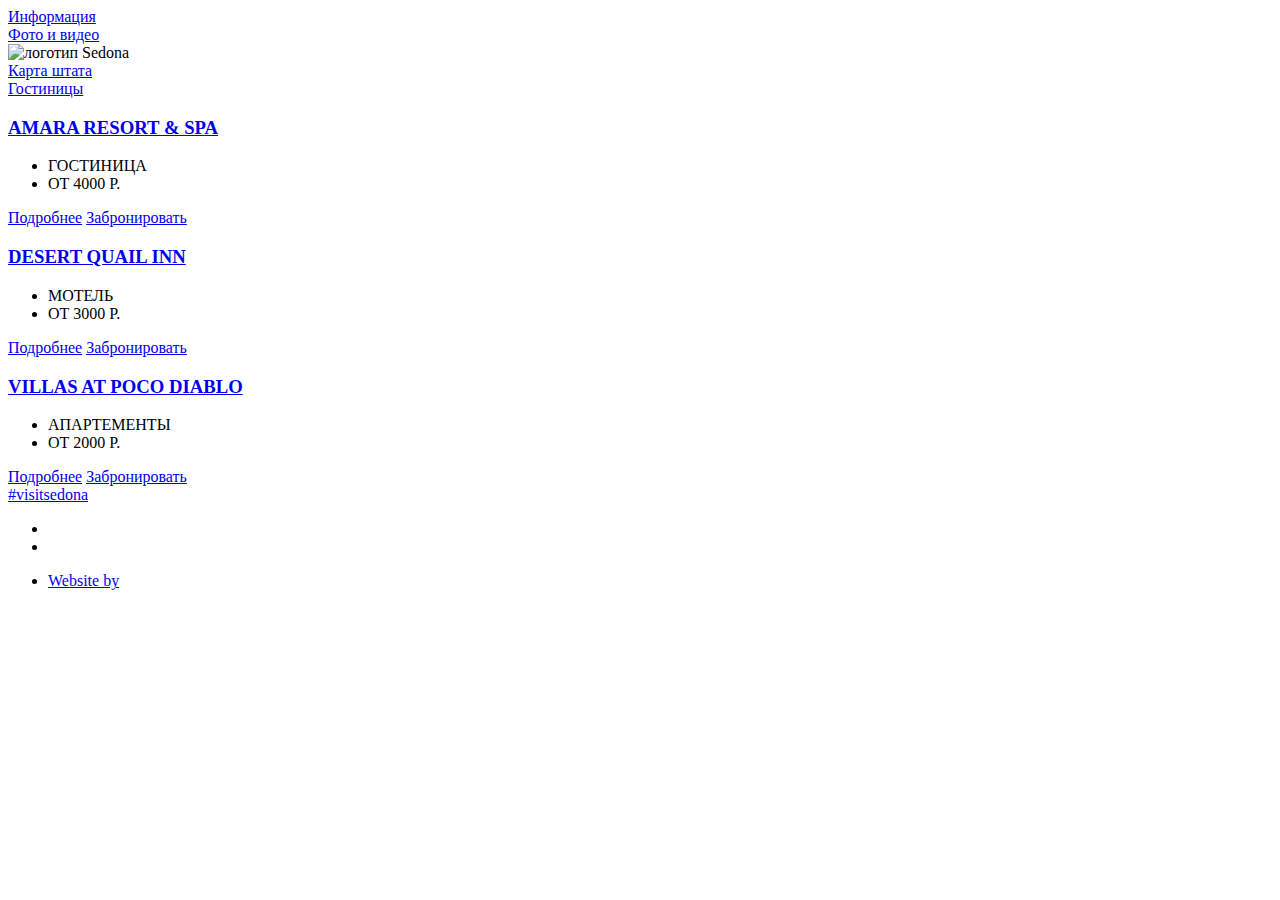
==== catalog.html @ cc8b3962 "Подровняла визуально расположение тегов, заменила section на div, в меню и футере те же изменения, ч" ====
<!DOCTYPE html>
<html lang="ru">
  <head>
    <meta charset="utf-8" />
    <title>Sedona Welcome</title>
  </head>
  <body>
    <header class="main-header">
      <nav class="main-hader-navigation">
        <div><a href="info.html">Информация</a></div>
        <div><a href="visual.html">Фото и видео</a></div>
        <div class="main-header-logo"><img
          src="img/index-logo.svg"
          width="150"
          height="100"
          alt="логотип Sedona"/>
        </div>
        <div><a href="map.html">Карта штата</a></div>
        <div><a href="hotels.html">Гостиницы</a></div>
      </nav>      
    </header>      
    <main class="container">
      <section class="container-search">
        <div class="container-filter"></div>
        <div class="container-results">
          <div class="container-result">
            <div class="container-img"></div>
            <div class="container-info">  
              <div class="container-info-title">
                <h3><a href="#">AMARA RESORT & SPA</a></h3>
              </div>
              <ul class="container-info-categories">
                <li class="info-type-hotel">ГОСТИНИЦА</li>
                <li class="info-price-hotel">ОТ 4000 Р.</li>
              </ul>
              <div class="container-info-button">
                <a class="container-info-button-more" href="#">Подробнее</a>
                <a class="container-info-button-booking" href="#">Забронировать</a>
              </div>
            </div>
            <div class="container-rating">
              <div class="container-rating-stars"></div>
              <div class="container-rating-button"></div>
            </div>
          </div>
          <div class="container-result">
            <div class="container-img"></div>
            <div class="container-info">  
              <div class="container-info-title">
                <h3><a href="#">DESERT QUAIL INN</a></h3>
              </div>
              <ul class="container-info-categories">
                <li class="info-type-hotel">МОТЕЛЬ</li>
                <li class="info-price-hotel">ОТ 3000 Р.</li>
              </ul>
              <div class="container-info-button">
                <a class="container-info-button-more" href="#">Подробнее</a>
                <a class="container-info-button-booking" href="#">Забронировать</a>
              </div>
            </div>
            <div class="container-rating">
              <div class="container-rating-stars"></div>
              <div class="container-rating-button"></div>
            </div>
          </div>
          <div class="container-result">
            <div class="container-img"></div>
            <div class="container-info">  
              <div class="container-info-title">
                <h3><a href="#">VILLAS AT POCO DIABLO</a></h3>
              </div>
              <ul class="container-info-categories">
                <li class="info-type-hotel">АПАРТЕМЕНТЫ</li>
                <li class="info-price-hotel">ОТ 2000 Р.</li>
              </ul>                            
              <div class="container-info-button">
                <a class="container-info-button-more" href="#">Подробнее</a>
                <a class="container-info-button-booking" href="#">Забронировать</a>
              </div>
            </div>
            <div class="container-rating">
              <div class="container-rating-stars"></div>
              <div class="container-rating-button"></div>
            </div>
          </div>
        </div>
      </section>      
    </main>      
    <footer class="footer-index">
      <div class="tag"><a href="#">#visitsedona</a></div>
      <ul class="social">
        <li class="social-tw" href="#"><span class="icon-twitter"></span></a>
        <li class="social-fb" href="#"><span class="icon-facebook"></span></a>
        <li class="social-yt" href="#"><span class="icon-youtube"></span></a>
      </div>
      <div class="developer">
        <a href="https://htmlacademy.ru/intensive/htmlcss">
          <p>Website by</p>
          <div class="footer-logo"></div>
        </a>
      </div>
    </footer>
  </body>
</html>
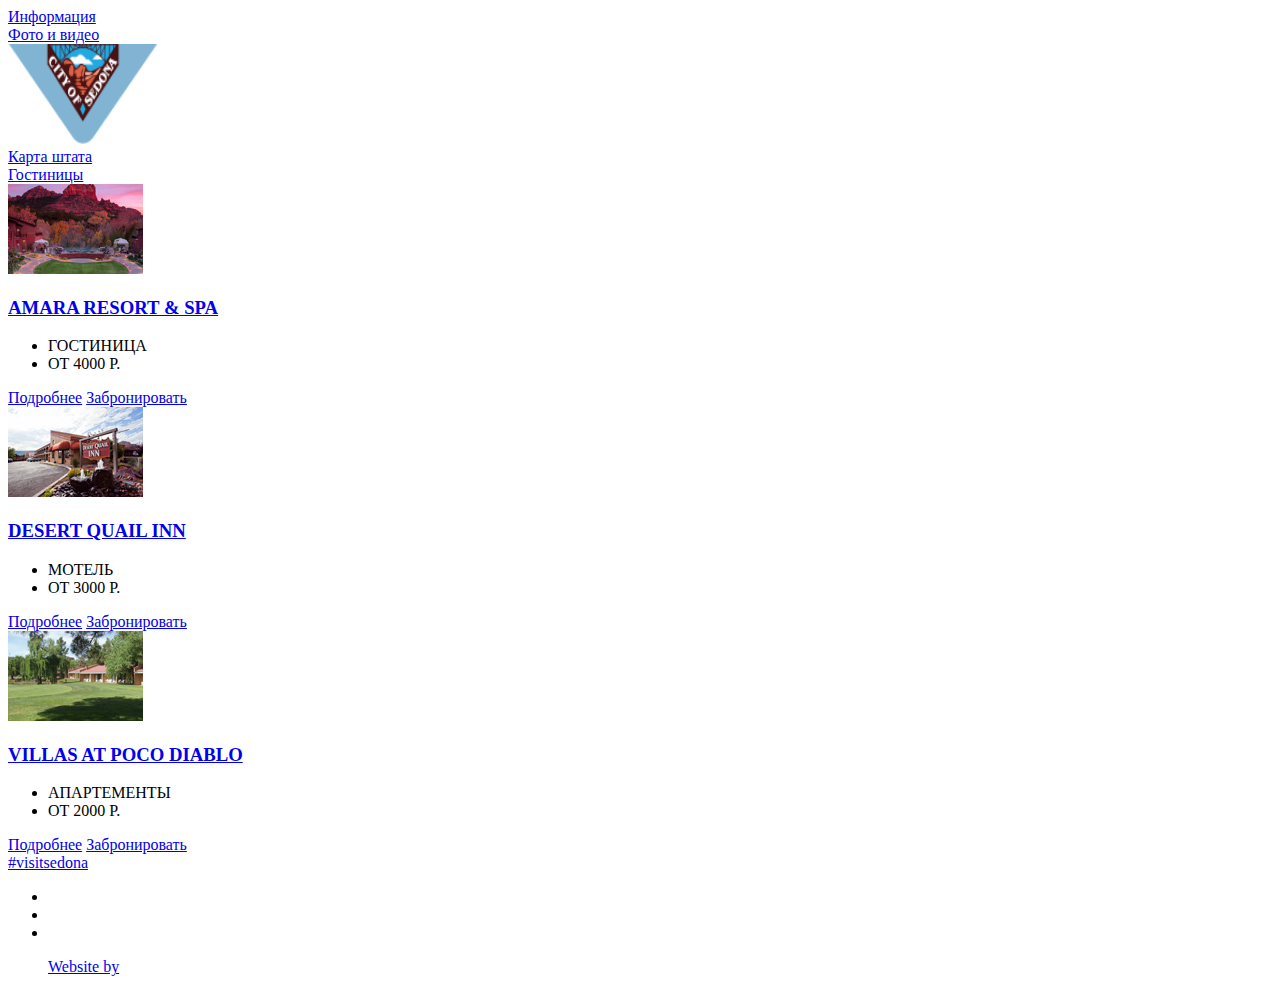
==== commit 4e6a292c: "Добавила изображения, подключила контентные к файлам. Только не уверена, что с иконками соцсетей." ====
--- a/catalog.html
+++ b/catalog.html
@@ -10,10 +10,10 @@
         <div><a href="info.html">Информация</a></div>
         <div><a href="visual.html">Фото и видео</a></div>
         <div class="main-header-logo"><img
-          src="img/index-logo.svg"
+          src="img/logo.png"
           width="150"
           height="100"
-          alt="логотип Sedona"/>
+          alt="логотип Sedona">
         </div>
         <div><a href="map.html">Карта штата</a></div>
         <div><a href="hotels.html">Гостиницы</a></div>
@@ -24,7 +24,12 @@
         <div class="container-filter"></div>
         <div class="container-results">
           <div class="container-result">
-            <div class="container-img"></div>
+            <div class="container-img"><img 
+              src="img/amara.jpg" 
+              width="135" 
+              height="90" 
+              alt="amara resort"> 
+            </div>
             <div class="container-info">  
               <div class="container-info-title">
                 <h3><a href="#">AMARA RESORT & SPA</a></h3>
@@ -44,7 +49,12 @@
             </div>
           </div>
           <div class="container-result">
-            <div class="container-img"></div>
+            <div class="container-img"><img 
+              src="img/desert.jpg" 
+              width="135" 
+              height="90" 
+              alt="desert quaill inn">
+            </div>
             <div class="container-info">  
               <div class="container-info-title">
                 <h3><a href="#">DESERT QUAIL INN</a></h3>
@@ -64,7 +74,11 @@
             </div>
           </div>
           <div class="container-result">
-            <div class="container-img"></div>
+            <div class="container-img"><img 
+              src="img/villas.jpg" 
+              width="135" height="90" 
+              alt="villas at poco diablo">
+            </div>
             <div class="container-info">  
               <div class="container-info-title">
                 <h3><a href="#">VILLAS AT POCO DIABLO</a></h3>
@@ -89,9 +103,9 @@
     <footer class="footer-index">
       <div class="tag"><a href="#">#visitsedona</a></div>
       <ul class="social">
-        <li class="social-tw" href="#"><span class="icon-twitter"></span></a>
-        <li class="social-fb" href="#"><span class="icon-facebook"></span></a>
-        <li class="social-yt" href="#"><span class="icon-youtube"></span></a>
+        <li class="social-tw" href="#"><span class="icon-twitter"></span></li>
+        <li class="social-fb" href="#"><span class="icon-facebook"></span></li>
+        <li class="social-yt" href="#"><span class="icon-youtube"></span></li>
       </div>
       <div class="developer">
         <a href="https://htmlacademy.ru/intensive/htmlcss">
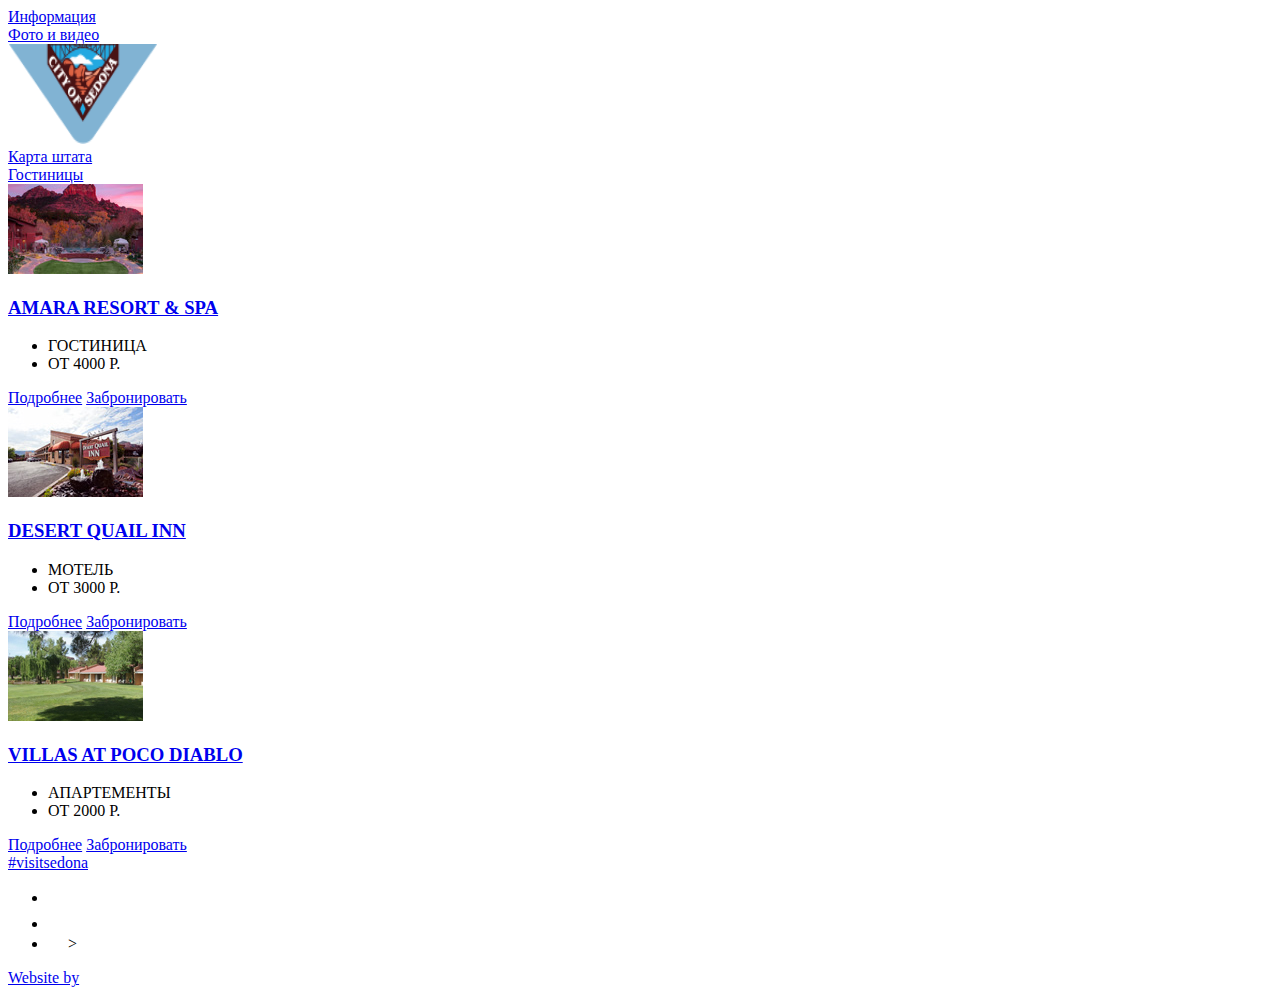
==== commit a933c0ea: "Добавила ссылки соцсетей" ====
--- a/catalog.html
+++ b/catalog.html
@@ -103,10 +103,10 @@
     <footer class="footer-index">
       <div class="tag"><a href="#">#visitsedona</a></div>
       <ul class="social">
-        <li class="social-tw" href="#"><span class="icon-twitter"></span></li>
-        <li class="social-fb" href="#"><span class="icon-facebook"></span></li>
-        <li class="social-yt" href="#"><span class="icon-youtube"></span></li>
-      </div>
+        <li class="social-tw"><a href="#"><img src="img/twitter.svg" alt="twitter"></a></li>
+        <li class="social-fb"><a href="#"><img src="img/fb-icon.svg" alt="icon-facebook"></a></li>
+        <li class="social-yt"><a href="#"><img src="img/youtube.svg" alt="youtube"></a>></li>
+      </ul>
       <div class="developer">
         <a href="https://htmlacademy.ru/intensive/htmlcss">
           <p>Website by</p>
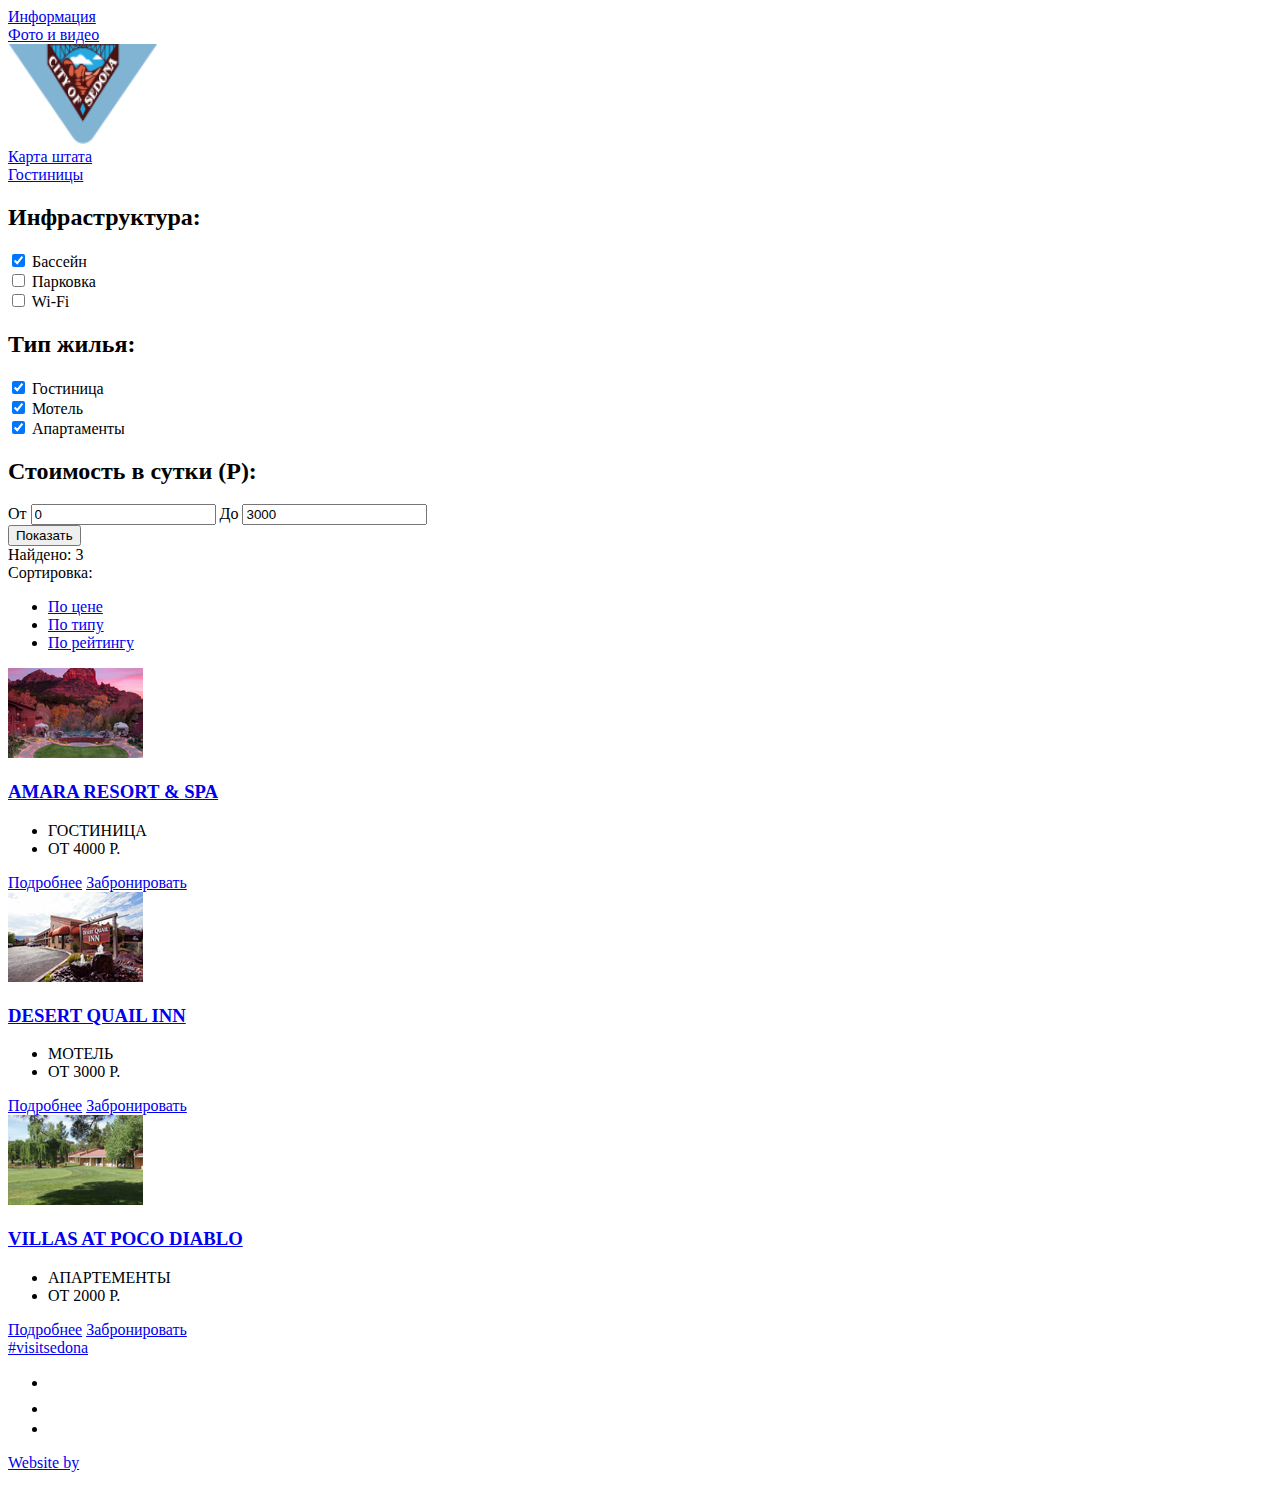
==== commit d792f648: "Добавила разметку красных блоков, в общем вроде всё разметила уже. До css ещё не добралась." ====
--- a/catalog.html
+++ b/catalog.html
@@ -9,28 +9,141 @@
       <nav class="main-hader-navigation">
         <div><a href="info.html">Информация</a></div>
         <div><a href="visual.html">Фото и видео</a></div>
-        <div class="main-header-logo"><img
-          src="img/logo.png"
-          width="150"
-          height="100"
-          alt="логотип Sedona">
+        <div class="main-header-logo">
+          <img
+            src="img/logo.png"
+            width="150"
+            height="100"
+            alt="логотип Sedona"
+          />
         </div>
         <div><a href="map.html">Карта штата</a></div>
         <div><a href="hotels.html">Гостиницы</a></div>
-      </nav>      
-    </header>      
+      </nav>
+    </header>
     <main class="container">
       <section class="container-search">
-        <div class="container-filter"></div>
+        <div class="container-filter">
+          <form class="container-filter-menu" action="" method="post">
+            <div class="container-one-fourth">
+              <h2>Инфраструктура:</h2>
+              <div class="container-cheсkbox">
+                <input
+                  type="checkbox"
+                  id="pool"
+                  name="container-waterpool"
+                  checked
+                />
+                <label for="pool">Бассейн</label>
+              </div>
+              <div class="container-checkbox">
+                <input type="checkbox" id="parking" name="container-parking" />
+                <label for="parking">Парковка</label>
+              </div>
+              <div class="container-checkbox">
+                <input type="checkbox" id="wi-fi" name="container-net" />
+                <label for="wi-fi">Wi-Fi</label>
+              </div>
+            </div>
+            <div class="container-one-fourth">
+              <h2>Тип жилья:</h2>
+              <div class="container-checkbox">
+                <input
+                  type="checkbox"
+                  id="hotel"
+                  name="container-hotel"
+                  checked
+                />
+                <label for="hotel">Гостиница</label>
+              </div>
+              <div class="container-checkbox">
+                <input
+                  type="checkbox"
+                  id="motel"
+                  name="container-motel"
+                  checked
+                />
+                <label for="motel">Мотель</label>
+              </div>
+              <div class="container-checkbox">
+                <input
+                  type="checkbox"
+                  id="apartment"
+                  name="container-flat"
+                  checked
+                />
+                <label for="apartment">Апартаменты</label>
+              </div>
+            </div>
+            <div class="container-two-fourth">
+              <div class="container-filter-range">
+                <h2>Стоимость в сутки (Р):</h2>
+                <div class="container-price-controls">
+                  <label class="container-min-price">
+                    От
+                    <input type="text" name="container-min-price" value="0" />
+                  </label>
+                  <label class="container-max-price">
+                    До
+                    <input
+                      type="text"
+                      name="container-max-price"
+                      value="3000"
+                    />
+                  </label>
+                </div>
+                <div class="container-range-controls">
+                  <div class="container-scale">
+                    <div class="container-bar"></div>
+                  </div>
+                  <div class="container-toggle-min"></div>
+                  <div class="container-toggle-max"></div>
+                </div>
+                <button class="container-show-button" type="submit">
+                  Показать
+                </button>
+              </div>
+            </div>
+          </form>
+        </div>
+        <div class container-found>
+          <div class="container-found-satisfy">
+            <span>Найдено: 3</span>
+          </div>
+          <div class="container-found-sorting">
+            <span>Сортировка:</span>
+            <ul class="container-found-sorting-filters">
+              <li>
+                <a class="container-found-current" href="#">По цене</a>
+              </li>
+              <li>
+                <a href="#">По типу</a>
+              </li>
+              <li>
+                <a href="#">По рейтингу</a>
+              </li>
+            </ul>
+          </div>
+          <div class="container-found-sorting-buttons">
+            <a href="#">
+              <div class="container-found-icon-up"></div>
+            </a>
+            <a class="current" href="#">
+              <div class="container-found-icon-down"></div>
+            </a>
+          </div>
+        </div>
         <div class="container-results">
           <div class="container-result">
-            <div class="container-img"><img 
-              src="img/amara.jpg" 
-              width="135" 
-              height="90" 
-              alt="amara resort"> 
-            </div>
-            <div class="container-info">  
+            <div class="container-img">
+              <img
+                src="img/amara.jpg"
+                width="135"
+                height="90"
+                alt="amara resort"
+              />
+            </div>
+            <div class="container-info">
               <div class="container-info-title">
                 <h3><a href="#">AMARA RESORT & SPA</a></h3>
               </div>
@@ -40,7 +153,9 @@
               </ul>
               <div class="container-info-button">
                 <a class="container-info-button-more" href="#">Подробнее</a>
-                <a class="container-info-button-booking" href="#">Забронировать</a>
+                <a class="container-info-button-booking" href="#"
+                  >Забронировать</a
+                >
               </div>
             </div>
             <div class="container-rating">
@@ -49,13 +164,15 @@
             </div>
           </div>
           <div class="container-result">
-            <div class="container-img"><img 
-              src="img/desert.jpg" 
-              width="135" 
-              height="90" 
-              alt="desert quaill inn">
-            </div>
-            <div class="container-info">  
+            <div class="container-img">
+              <img
+                src="img/desert.jpg"
+                width="135"
+                height="90"
+                alt="desert quaill inn"
+              />
+            </div>
+            <div class="container-info">
               <div class="container-info-title">
                 <h3><a href="#">DESERT QUAIL INN</a></h3>
               </div>
@@ -65,7 +182,9 @@
               </ul>
               <div class="container-info-button">
                 <a class="container-info-button-more" href="#">Подробнее</a>
-                <a class="container-info-button-booking" href="#">Забронировать</a>
+                <a class="container-info-button-booking" href="#"
+                  >Забронировать</a
+                >
               </div>
             </div>
             <div class="container-rating">
@@ -74,22 +193,27 @@
             </div>
           </div>
           <div class="container-result">
-            <div class="container-img"><img 
-              src="img/villas.jpg" 
-              width="135" height="90" 
-              alt="villas at poco diablo">
-            </div>
-            <div class="container-info">  
+            <div class="container-img">
+              <img
+                src="img/villas.jpg"
+                width="135"
+                height="90"
+                alt="villas at poco diablo"
+              />
+            </div>
+            <div class="container-info">
               <div class="container-info-title">
                 <h3><a href="#">VILLAS AT POCO DIABLO</a></h3>
               </div>
               <ul class="container-info-categories">
                 <li class="info-type-hotel">АПАРТЕМЕНТЫ</li>
                 <li class="info-price-hotel">ОТ 2000 Р.</li>
-              </ul>                            
+              </ul>
               <div class="container-info-button">
                 <a class="container-info-button-more" href="#">Подробнее</a>
-                <a class="container-info-button-booking" href="#">Забронировать</a>
+                <a class="container-info-button-booking" href="#"
+                  >Забронировать</a
+                >
               </div>
             </div>
             <div class="container-rating">
@@ -98,14 +222,26 @@
             </div>
           </div>
         </div>
-      </section>      
-    </main>      
+      </section>
+    </main>
     <footer class="footer-index">
       <div class="tag"><a href="#">#visitsedona</a></div>
       <ul class="social">
-        <li class="social-tw"><a href="#"><img src="img/twitter.svg" alt="twitter"></a></li>
-        <li class="social-fb"><a href="#"><img src="img/fb-icon.svg" alt="icon-facebook"></a></li>
-        <li class="social-yt"><a href="#"><img src="img/youtube.svg" alt="youtube"></a>></li>
+        <li class="social-tw">
+          <a href="#" aria-label="twitter"
+            ><img src="img/twitter.svg" alt="twitter"
+          /></a>
+        </li>
+        <li class="social-fb">
+          <a href="#" aria-label="facebook"
+            ><img src="img/fb-icon.svg" alt="icon-facebook"
+          /></a>
+        </li>
+        <li class="social-yt">
+          <a href="#" aria-label="youtube"
+            ><img src="img/youtube.svg" alt="youtube"
+          /></a>
+        </li>
       </ul>
       <div class="developer">
         <a href="https://htmlacademy.ru/intensive/htmlcss">
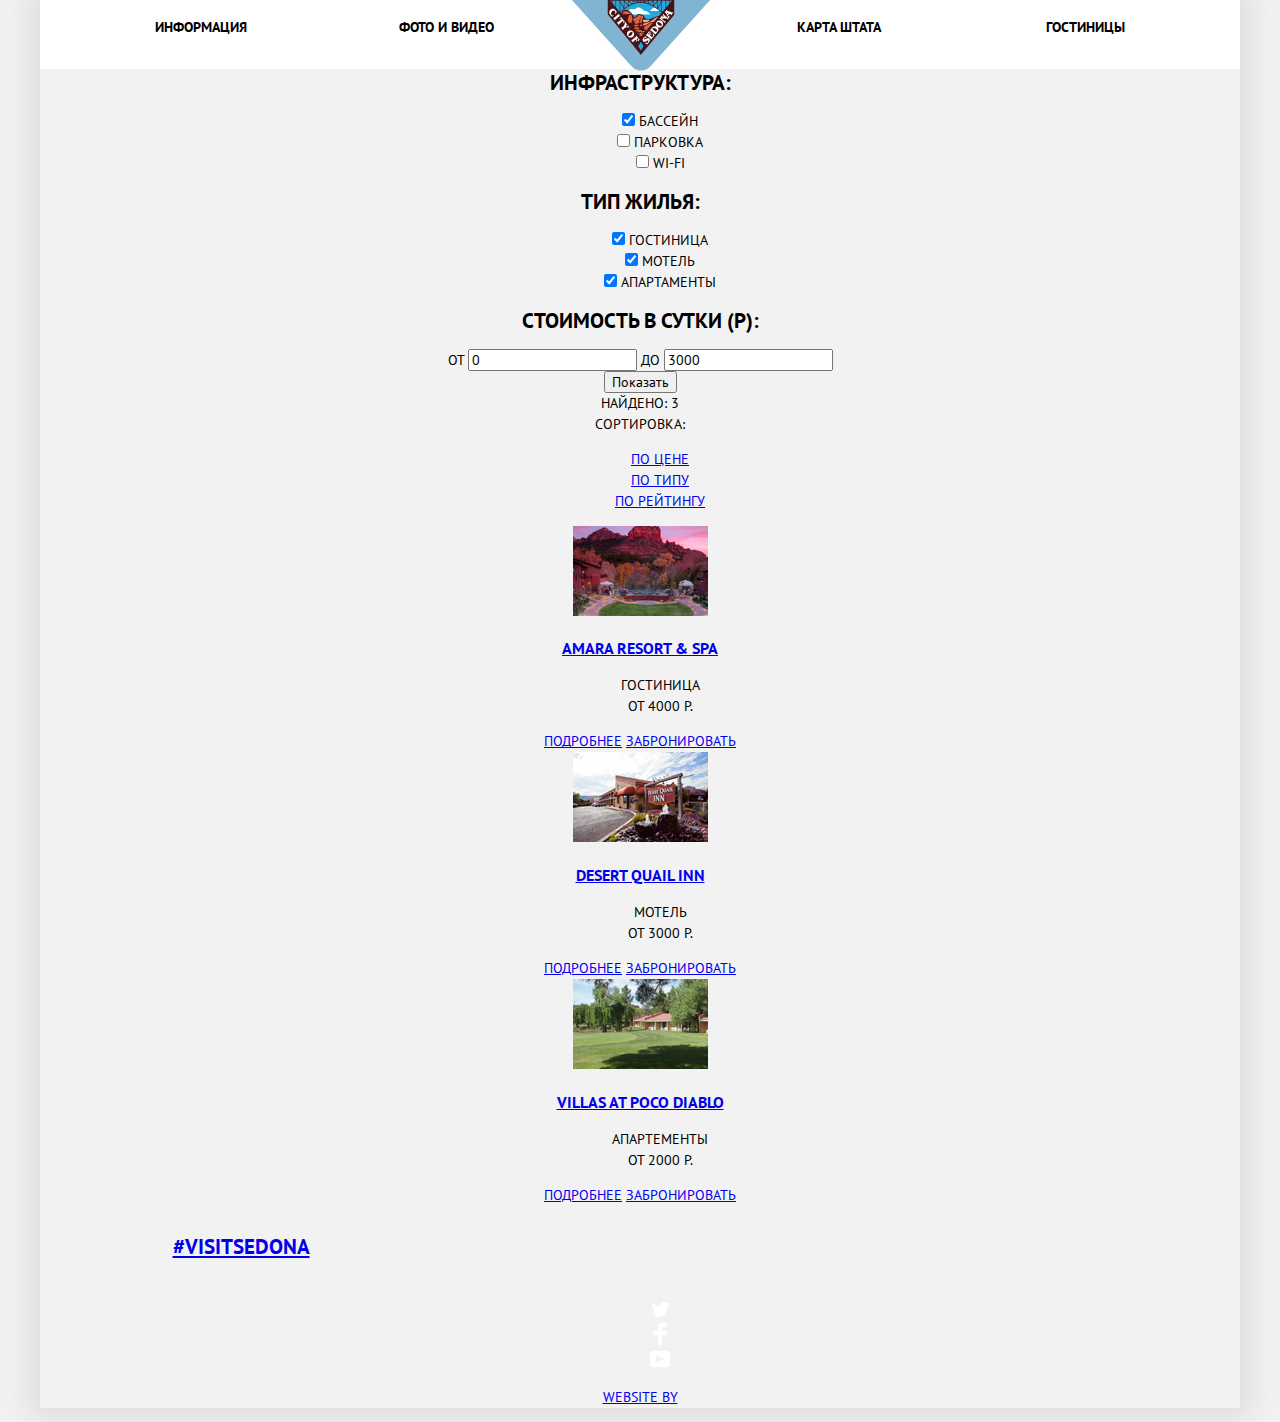
==== commit 2a14304a: "Начала делать стили." ====
--- a/catalog.html
+++ b/catalog.html
@@ -2,253 +2,259 @@
 <html lang="ru">
   <head>
     <meta charset="utf-8" />
-    <title>Sedona Welcome</title>
+    <title>Sedona: страница поиска</title>
+    <link href="css/normalize.css" rel="stylesheet" />
+    <link href="css/style.css" rel="stylesheet" />
+    <link
+      href="https://fonts.googleapis.com/css?family=PT+Sans:400,700&subset=latin,cyrillic"
+      rel="stylesheet"
+      type="text/css"
+    />
   </head>
   <body>
-    <header class="main-header">
-      <nav class="main-hader-navigation">
-        <div><a href="info.html">Информация</a></div>
-        <div><a href="visual.html">Фото и видео</a></div>
-        <div class="main-header-logo">
-          <img
-            src="img/logo.png"
-            width="150"
-            height="100"
-            alt="логотип Sedona"
-          />
+    <div class="cover">
+      <header class="main-header">
+        <nav class="main-header-navigation">
+          <div class="main-header-left">
+            <a href="info.html">Информация</a>
+          </div>
+          <div class="main-header-left">
+            <a href="visual.html">Фото и видео</a>
+          </div>
+          <div class="main-header-logo">
+            <img src="img/logo.png" width="140" height="71" alt="Седона" />
+          </div>
+          <div class="main-header-right">
+            <a href="map.html">Карта штата</a>
+          </div>
+          <div class="main-header-right">
+            <a href="hotels.html">Гостиницы</a>
+          </div>
+        </nav>
+      </header>
+      <main class="container">
+        <section class="container-search">
+          <div class="container-filter">
+            <form class="container-filter-menu" action="" method="post">
+              <div class="container-one-fourth">
+                <h2>Инфраструктура:</h2>
+                <ul>
+                  <li>
+                    <input
+                      type="checkbox"
+                      id="pool"
+                      name="container-waterpool"
+                      checked
+                    />
+                    <label for="pool">Бассейн</label>
+                  </li>
+                  <li>
+                    <input
+                      type="checkbox"
+                      id="parking"
+                      name="container-parking"
+                    />
+                    <label for="parking">Парковка</label>
+                  </li>
+                  <li>
+                    <input type="checkbox" id="wi-fi" name="container-net" />
+                    <label for="wi-fi">Wi-Fi</label>
+                  </li>
+                </ul>
+              </div>
+              <div class="container-two-fourth">
+                <h2>Тип жилья:</h2>
+                <ul>
+                  <li>
+                    <input
+                      type="checkbox"
+                      id="hotel"
+                      name="container-hotel"
+                      checked
+                    />
+                    <label for="hotel">Гостиница</label>
+                  </li>
+                  <li>
+                    <input
+                      type="checkbox"
+                      id="motel"
+                      name="container-motel"
+                      checked
+                    />
+                    <label for="motel">Мотель</label>
+                  </li>
+                  <li>
+                    <input
+                      type="checkbox"
+                      id="apartment"
+                      name="container-flat"
+                      checked
+                    />
+                    <label for="apartment">Апартаменты</label>
+                  </li>
+                </ul>
+              </div>
+              <div class="container-tree-fourth">
+                  <h2>Стоимость в сутки (Р):</h2>
+                  <div class="container-tree-fourth-controls">
+                    <label class="min-price">от <input type="text" name="min-price" value="0"></label>
+                    <label class="max-price">до <input type="text" name="max-price" value="3000"></label>
+                  </div>
+                  <div class="container-tree-fourth-range">
+                    <div class="scale">
+                      <div class="bar"></div>
+                    </div>
+                    <div class="range-toggle range-toggle-min"></div>
+                    <div class="range-toggle range-toggle-max"></div>
+                  </div>
+                  <button type="submit" class="filter-button">Показать</button>
+                </div>
+            </form>
+          </div>
+          <div class container-found>
+            <div class="container-found-satisfy">
+              <span>Найдено: 3</span>
+            </div>
+            <div class="container-found-sorting">
+              <span>Сортировка:</span>
+              <ul class="container-found-sorting-filters">
+                <li>
+                  <a class="container-found-current" href="#">По цене</a>
+                </li>
+                <li>
+                  <a href="#">По типу</a>
+                </li>
+                <li>
+                  <a href="#">По рейтингу</a>
+                </li>
+              </ul>
+            </div>
+            <div class="container-found-sorting-buttons">
+              <a href="#">
+                <div class="container-found-icon-up"></div>
+              </a>
+              <a class="current" href="#">
+                <div class="container-found-icon-down"></div>
+              </a>
+            </div>
+          </div>
+          <div class="container-results">
+            <div class="container-result">
+              <div class="container-img">
+                <img
+                  src="img/amara.jpg"
+                  width="135"
+                  height="90"
+                  alt="amara resort"
+                />
+              </div>
+              <div class="container-info">
+                <div class="container-info-title">
+                  <h3><a href="#">AMARA RESORT & SPA</a></h3>
+                </div>
+                <ul class="container-info-categories">
+                  <li class="info-type-hotel">ГОСТИНИЦА</li>
+                  <li class="info-price-hotel">ОТ 4000 Р.</li>
+                </ul>
+                <div class="container-info-button">
+                  <a class="container-info-button-more" href="#">Подробнее</a>
+                  <a class="container-info-button-booking" href="#"
+                    >Забронировать</a
+                  >
+                </div>
+              </div>
+              <div class="container-rating">
+                <div class="container-rating-stars"></div>
+                <div class="container-rating-button"></div>
+              </div>
+            </div>
+            <div class="container-result">
+              <div class="container-img">
+                <img
+                  src="img/desert.jpg"
+                  width="135"
+                  height="90"
+                  alt="desert quaill inn"
+                />
+              </div>
+              <div class="container-info">
+                <div class="container-info-title">
+                  <h3><a href="#">DESERT QUAIL INN</a></h3>
+                </div>
+                <ul class="container-info-categories">
+                  <li class="info-type-hotel">МОТЕЛЬ</li>
+                  <li class="info-price-hotel">ОТ 3000 Р.</li>
+                </ul>
+                <div class="container-info-button">
+                  <a class="container-info-button-more" href="#">Подробнее</a>
+                  <a class="container-info-button-booking" href="#"
+                    >Забронировать</a
+                  >
+                </div>
+              </div>
+              <div class="container-rating">
+                <div class="container-rating-stars"></div>
+                <div class="container-rating-button"></div>
+              </div>
+            </div>
+            <div class="container-result">
+              <div class="container-img">
+                <img
+                  src="img/villas.jpg"
+                  width="135"
+                  height="90"
+                  alt="villas at poco diablo"
+                />
+              </div>
+              <div class="container-info">
+                <div class="container-info-title">
+                  <h3><a href="#">VILLAS AT POCO DIABLO</a></h3>
+                </div>
+                <ul class="container-info-categories">
+                  <li class="info-type-hotel">АПАРТЕМЕНТЫ</li>
+                  <li class="info-price-hotel">ОТ 2000 Р.</li>
+                </ul>
+                <div class="container-info-button">
+                  <a class="container-info-button-more" href="#">Подробнее</a>
+                  <a class="container-info-button-booking" href="#"
+                    >Забронировать</a
+                  >
+                </div>
+              </div>
+              <div class="container-rating">
+                <div class="container-rating-stars"></div>
+                <div class="container-rating-button"></div>
+              </div>
+            </div>
+          </div>
+        </section>
+      </main>
+      <footer class="footer-index">
+        <div class="tag"><a href="#">#visitsedona</a></div>
+        <ul class="social">
+          <li class="social-tw">
+            <a href="#" aria-label="twitter"
+              ><img src="img/twitter.svg" alt="twitter"
+            /></a>
+          </li>
+          <li class="social-fb">
+            <a href="#" aria-label="facebook"
+              ><img src="img/fb-icon.svg" alt="icon-facebook"
+            /></a>
+          </li>
+          <li class="social-yt">
+            <a href="#" aria-label="youtube"
+              ><img src="img/youtube.svg" alt="youtube"
+            /></a>
+          </li>
+        </ul>
+        <div class="developer">
+          <a href="https://htmlacademy.ru/intensive/htmlcss">
+            <p>Website by</p>
+            <div class="footer-logo"></div>
+          </a>
         </div>
-        <div><a href="map.html">Карта штата</a></div>
-        <div><a href="hotels.html">Гостиницы</a></div>
-      </nav>
-    </header>
-    <main class="container">
-      <section class="container-search">
-        <div class="container-filter">
-          <form class="container-filter-menu" action="" method="post">
-            <div class="container-one-fourth">
-              <h2>Инфраструктура:</h2>
-              <div class="container-cheсkbox">
-                <input
-                  type="checkbox"
-                  id="pool"
-                  name="container-waterpool"
-                  checked
-                />
-                <label for="pool">Бассейн</label>
-              </div>
-              <div class="container-checkbox">
-                <input type="checkbox" id="parking" name="container-parking" />
-                <label for="parking">Парковка</label>
-              </div>
-              <div class="container-checkbox">
-                <input type="checkbox" id="wi-fi" name="container-net" />
-                <label for="wi-fi">Wi-Fi</label>
-              </div>
-            </div>
-            <div class="container-one-fourth">
-              <h2>Тип жилья:</h2>
-              <div class="container-checkbox">
-                <input
-                  type="checkbox"
-                  id="hotel"
-                  name="container-hotel"
-                  checked
-                />
-                <label for="hotel">Гостиница</label>
-              </div>
-              <div class="container-checkbox">
-                <input
-                  type="checkbox"
-                  id="motel"
-                  name="container-motel"
-                  checked
-                />
-                <label for="motel">Мотель</label>
-              </div>
-              <div class="container-checkbox">
-                <input
-                  type="checkbox"
-                  id="apartment"
-                  name="container-flat"
-                  checked
-                />
-                <label for="apartment">Апартаменты</label>
-              </div>
-            </div>
-            <div class="container-two-fourth">
-              <div class="container-filter-range">
-                <h2>Стоимость в сутки (Р):</h2>
-                <div class="container-price-controls">
-                  <label class="container-min-price">
-                    От
-                    <input type="text" name="container-min-price" value="0" />
-                  </label>
-                  <label class="container-max-price">
-                    До
-                    <input
-                      type="text"
-                      name="container-max-price"
-                      value="3000"
-                    />
-                  </label>
-                </div>
-                <div class="container-range-controls">
-                  <div class="container-scale">
-                    <div class="container-bar"></div>
-                  </div>
-                  <div class="container-toggle-min"></div>
-                  <div class="container-toggle-max"></div>
-                </div>
-                <button class="container-show-button" type="submit">
-                  Показать
-                </button>
-              </div>
-            </div>
-          </form>
-        </div>
-        <div class container-found>
-          <div class="container-found-satisfy">
-            <span>Найдено: 3</span>
-          </div>
-          <div class="container-found-sorting">
-            <span>Сортировка:</span>
-            <ul class="container-found-sorting-filters">
-              <li>
-                <a class="container-found-current" href="#">По цене</a>
-              </li>
-              <li>
-                <a href="#">По типу</a>
-              </li>
-              <li>
-                <a href="#">По рейтингу</a>
-              </li>
-            </ul>
-          </div>
-          <div class="container-found-sorting-buttons">
-            <a href="#">
-              <div class="container-found-icon-up"></div>
-            </a>
-            <a class="current" href="#">
-              <div class="container-found-icon-down"></div>
-            </a>
-          </div>
-        </div>
-        <div class="container-results">
-          <div class="container-result">
-            <div class="container-img">
-              <img
-                src="img/amara.jpg"
-                width="135"
-                height="90"
-                alt="amara resort"
-              />
-            </div>
-            <div class="container-info">
-              <div class="container-info-title">
-                <h3><a href="#">AMARA RESORT & SPA</a></h3>
-              </div>
-              <ul class="container-info-categories">
-                <li class="info-type-hotel">ГОСТИНИЦА</li>
-                <li class="info-price-hotel">ОТ 4000 Р.</li>
-              </ul>
-              <div class="container-info-button">
-                <a class="container-info-button-more" href="#">Подробнее</a>
-                <a class="container-info-button-booking" href="#"
-                  >Забронировать</a
-                >
-              </div>
-            </div>
-            <div class="container-rating">
-              <div class="container-rating-stars"></div>
-              <div class="container-rating-button"></div>
-            </div>
-          </div>
-          <div class="container-result">
-            <div class="container-img">
-              <img
-                src="img/desert.jpg"
-                width="135"
-                height="90"
-                alt="desert quaill inn"
-              />
-            </div>
-            <div class="container-info">
-              <div class="container-info-title">
-                <h3><a href="#">DESERT QUAIL INN</a></h3>
-              </div>
-              <ul class="container-info-categories">
-                <li class="info-type-hotel">МОТЕЛЬ</li>
-                <li class="info-price-hotel">ОТ 3000 Р.</li>
-              </ul>
-              <div class="container-info-button">
-                <a class="container-info-button-more" href="#">Подробнее</a>
-                <a class="container-info-button-booking" href="#"
-                  >Забронировать</a
-                >
-              </div>
-            </div>
-            <div class="container-rating">
-              <div class="container-rating-stars"></div>
-              <div class="container-rating-button"></div>
-            </div>
-          </div>
-          <div class="container-result">
-            <div class="container-img">
-              <img
-                src="img/villas.jpg"
-                width="135"
-                height="90"
-                alt="villas at poco diablo"
-              />
-            </div>
-            <div class="container-info">
-              <div class="container-info-title">
-                <h3><a href="#">VILLAS AT POCO DIABLO</a></h3>
-              </div>
-              <ul class="container-info-categories">
-                <li class="info-type-hotel">АПАРТЕМЕНТЫ</li>
-                <li class="info-price-hotel">ОТ 2000 Р.</li>
-              </ul>
-              <div class="container-info-button">
-                <a class="container-info-button-more" href="#">Подробнее</a>
-                <a class="container-info-button-booking" href="#"
-                  >Забронировать</a
-                >
-              </div>
-            </div>
-            <div class="container-rating">
-              <div class="container-rating-stars"></div>
-              <div class="container-rating-button"></div>
-            </div>
-          </div>
-        </div>
-      </section>
-    </main>
-    <footer class="footer-index">
-      <div class="tag"><a href="#">#visitsedona</a></div>
-      <ul class="social">
-        <li class="social-tw">
-          <a href="#" aria-label="twitter"
-            ><img src="img/twitter.svg" alt="twitter"
-          /></a>
-        </li>
-        <li class="social-fb">
-          <a href="#" aria-label="facebook"
-            ><img src="img/fb-icon.svg" alt="icon-facebook"
-          /></a>
-        </li>
-        <li class="social-yt">
-          <a href="#" aria-label="youtube"
-            ><img src="img/youtube.svg" alt="youtube"
-          /></a>
-        </li>
-      </ul>
-      <div class="developer">
-        <a href="https://htmlacademy.ru/intensive/htmlcss">
-          <p>Website by</p>
-          <div class="footer-logo"></div>
-        </a>
-      </div>
-    </footer>
+      </footer>
+    </div>
   </body>
 </html>
--- a/css/style.css
+++ b/css/style.css
@@ -0,0 +1,290 @@
+html,
+body {
+  font-style: normal;
+  font-size: 14px;
+  line-height: 21px;
+  font-family: "PT Sans", "Arial", sans-serif;
+  text-transform: uppercase;
+  color: #000000;
+  background: #f2f2f2;
+}
+
+header,
+main,
+footer {
+  width: 1200px;
+  margin: 0 auto;
+}
+
+header,
+footer {
+  text-align: center;
+}
+
+li {
+  list-style-type: none;
+}
+
+/*  Шапка  */
+
+.cover {
+  box-shadow: 0 0 30px 10px #dbdbdb;
+  width: 1200px;
+  margin: 0 auto;
+}
+
+.main-header-navigation {
+  display: block;
+  list-style: none;
+  padding: 0;
+  background-color: #ffffff;
+}
+
+.main-header-navigation div {
+  display: inline-block;
+  width: 240px;
+  padding: 14px 20px 16px;
+  line-height: 26px;
+  vertical-align: top;
+  box-sizing: border-box;
+}
+
+.main-header-navigation .main-header-left {
+  padding-left: 72px;
+  text-align: left;
+}
+
+.main-header-navigation .main-header-right {
+  text-align: right;
+  padding-right: 72px;
+}
+
+.main-header-navigation a {
+  text-decoration: none;
+  color: #000000;
+  font-weight: 700;
+  cursor: pointer;
+}
+
+.main-header-navigation a:hover {
+  color: #81b3d2;
+}
+
+.main-header-navigation a:active {
+  color: #c1c1c1;
+}
+
+.main-header-navigation .main-header-logo {
+  padding: 0;
+  font-size: 0;
+  line-height: 0;
+  position: relative;
+  z-index: 10;
+  width: 138px;
+  height: 69px;
+  top: 0;
+}
+
+/*  index  */
+
+.container {
+  margin-top: -14px;
+  text-align: center;
+}
+
+.container-welcome-img {
+  padding-top: 76px;
+  padding-bottom: 80px;
+}
+
+.container-welcome-title {
+  position: relative;
+  height: 508px;
+  background: #517ca4 url("../img/background.png") no-repeat 50% 21%;
+}
+
+.container-welcome-title::after {
+  content: "";
+  position: absolute;
+  left: 0;
+  bottom: 0;
+  width: 1200px;
+  height: 57px;
+  background: url(../img/polygon.png) no-repeat 50% 50%;
+}
+
+.container-features {
+  margin-bottom: 1100px;
+}
+
+.container-features-shapes {
+  background: #ffffff;
+  padding-top: 60px;
+  padding-bottom: 51px;
+  line-height: 26px;
+}
+
+.container-features-shapes h2 {
+  margin: 0 360px;
+  margin-bottom: 27px;
+}
+
+.container-features-shapes p {
+  margin: 0;
+}
+
+.container-features-advantages-blue {
+  line-height: 21px;
+  background-color: #81b3d2;
+  text-align: center;
+  width: 33.3333333%;
+  padding: 44px 3% 3% 44px;
+  box-sizing: border-box;
+  padding-top: 39px;
+  box-sizing: border-box;
+  float: left;
+  min-height: 256px;
+}
+
+.container-features-advantages-title {
+  font-size: 21px;
+  color: white;
+  padding: 0px 84px;
+  margin-top: 8px;
+}
+
+.container-features-advantages-blue-number {
+  padding-top: 5px;
+  font-size: 14px;
+  color: white;
+  font-weight: normal;
+}
+
+.container-features-advantages-blue-text {
+  padding-top: 7px;
+  width: 310px;
+  font-size: 14px;
+  color: white;
+  font-weight: normal;
+}
+
+.container-features-advantages-image {
+  background: url("../img/sedona.png") #85b5d3 no-repeat;
+  width: 66.6666666%;
+  min-height: 256px;
+  float: left;
+  left: 0;
+  top: 0;
+}
+
+.container-features-advantages-image-1 {
+  background: url("../img/bridge.png") #85b5d3 no-repeat;
+  width: 66.6666666%;
+  min-height: 256px;
+  float: left;
+  left: 0;
+  top: 0;
+}
+
+.container-features-description {
+  width: 33.33%;
+  float: left;
+  text-align: center;
+  padding-top: 62px;
+  padding-bottom: 60px;
+  background: #ffffff;
+}
+
+.container-features-description h3 {
+  display: block;
+  width: 125px;
+  margin: 0 auto 23px;
+  padding: 0;
+  font-weight: 700;
+  font-size: 21px;
+}
+
+.container-features-descriptions-2 .container-features-description {
+  background: #f2f2f2;
+}
+
+.container-features-description-icon-1 {
+  background: url("../img/house.svg") no-repeat center;
+  height: 74px;
+  margin-bottom: 26px;
+}
+
+.container-features-description-icon-2 {
+  background: url("../img/food.svg") no-repeat center;
+  height: 74px;
+  margin-bottom: 26px;
+}
+
+.container-features-description-icon-3 {
+  background: url("../img/gift.svg") no-repeat center;
+  height: 74px;
+  margin-bottom: 26px;
+}
+
+.container-features-description-title {
+  font-size: 21px;
+  color: black;
+  display: block;
+  width: 125px;
+  margin: 0 auto 23px;
+  padding: 0;
+}
+.container-features-description-text {
+  font-size: 14px;
+  color: #7d7d7d;
+  font-weight: normal;
+  padding-left: 58px;
+  padding-right: 55px;
+  margin-top: 26px;
+  width: 280px;
+}
+
+.container-find {
+  background: #ffffff;
+  height: 310px;
+  padding: 0 70px;
+}
+
+.container-find-go {
+  padding: 55px 50px 47px;
+}
+
+.container-find-go h2 {
+  line-height: 24px;
+  font-size: 30px;
+
+  margin-bottom: 30px;
+}
+
+.container-find-go p {
+  line-height: 24px;
+  margin-bottom: 50;
+}
+
+.container-find-button {
+  display: block;
+  width: 568px;
+  margin: 0 auto;
+  color: #ffffff;
+  padding: 30px 0 30px;
+  margin-top: 40px;
+  font-size: 21px;
+  line-height: 26px;
+  font-weight: bold;
+  text-decoration: none;
+  background: #766357;
+}
+
+.tag {
+  width: 140px;
+  padding: 28px 131px;
+  font-size: 21px;
+  line-height: 26px;
+  font-weight: 700;
+  color: #000000;
+}
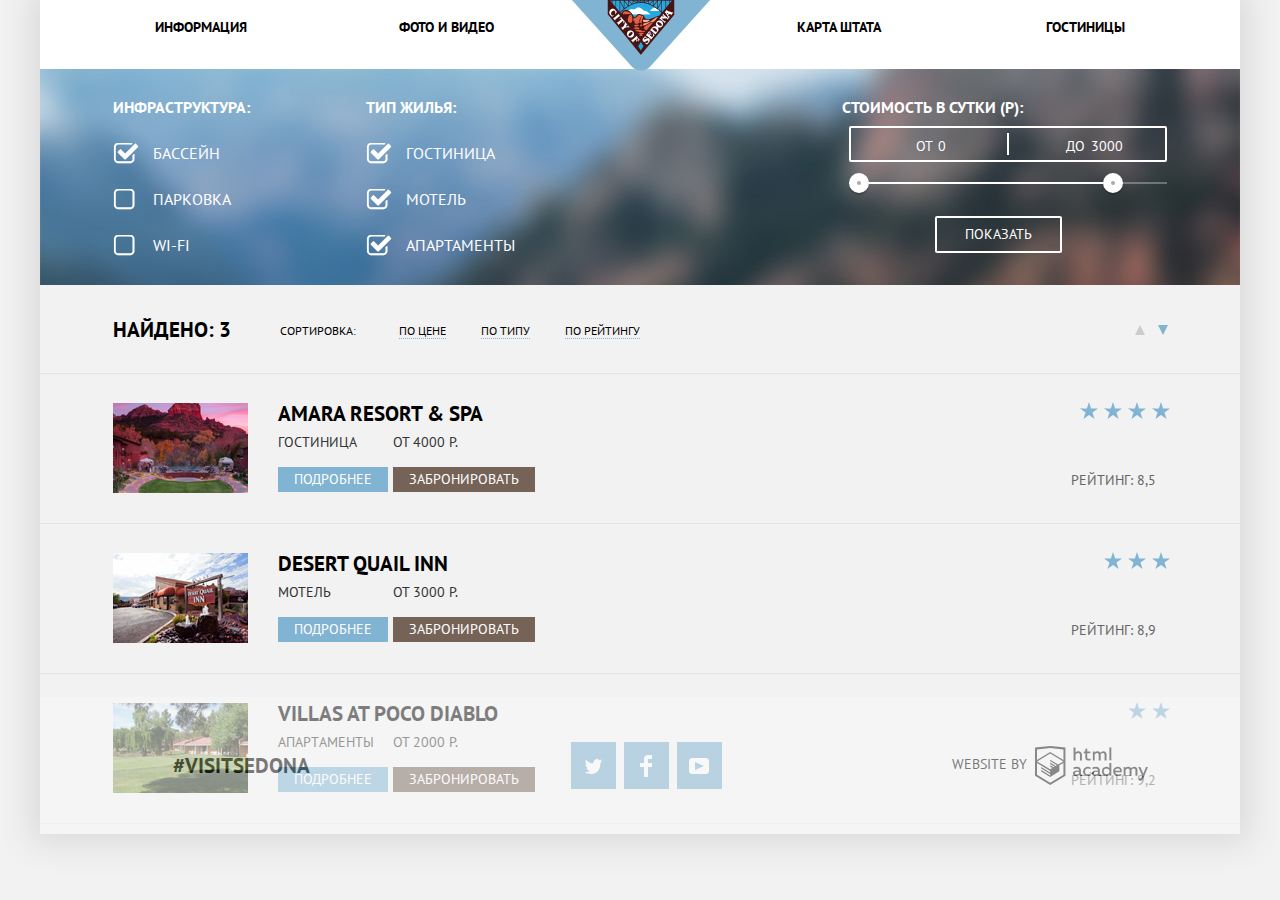
==== commit 18a28a4f: "Не сделала ещё форму поиска отеля на главной и не могу понять, почему в каталоге шапка съехала." ====
--- a/catalog.html
+++ b/catalog.html
@@ -32,91 +32,89 @@
           </div>
         </nav>
       </header>
-      <main class="container">
-        <section class="container-search">
-          <div class="container-filter">
-            <form class="container-filter-menu" action="" method="post">
-              <div class="container-one-fourth">
-                <h2>Инфраструктура:</h2>
-                <ul>
-                  <li>
-                    <input
-                      type="checkbox"
-                      id="pool"
-                      name="container-waterpool"
-                      checked
-                    />
-                    <label for="pool">Бассейн</label>
-                  </li>
-                  <li>
-                    <input
-                      type="checkbox"
-                      id="parking"
-                      name="container-parking"
-                    />
-                    <label for="parking">Парковка</label>
-                  </li>
-                  <li>
-                    <input type="checkbox" id="wi-fi" name="container-net" />
-                    <label for="wi-fi">Wi-Fi</label>
-                  </li>
-                </ul>
+      <main>
+        <form class="container-filter-menu clearfix">
+          <div class="container-one-fourth">
+            <h2>Инфраструктура:</h2>
+            <ul>
+              <li>
+                <input
+                  type="checkbox"
+                  id="pool"
+                  name="container-waterpool"
+                  checked
+                />
+                <label for="pool">Бассейн</label>
+              </li>
+              <li>
+                <input type="checkbox" id="parking" name="container-parking" />
+                <label for="parking">Парковка</label>
+              </li>
+              <li>
+                <input type="checkbox" id="wi-fi" name="container-net" />
+                <label for="wi-fi">Wi-Fi</label>
+              </li>
+            </ul>
+          </div>
+          <div class="container-two-fourth">
+            <h2>Тип жилья:</h2>
+            <ul>
+              <li>
+                <input
+                  type="checkbox"
+                  id="hotel"
+                  name="container-hotel"
+                  checked
+                />
+                <label for="hotel">Гостиница</label>
+              </li>
+              <li>
+                <input
+                  type="checkbox"
+                  id="motel"
+                  name="container-motel"
+                  checked
+                />
+                <label for="motel">Мотель</label>
+              </li>
+              <li>
+                <input
+                  type="checkbox"
+                  id="apartment"
+                  name="container-flat"
+                  checked
+                />
+                <label for="apartment">Апартаменты</label>
+              </li>
+            </ul>
+          </div>
+          <div class="container-tree-fourth">
+            <h2>Стоимость в сутки (Р):</h2>
+            <div class="container-tree-fourth-controls">
+              <label class="min-price"
+                >от <input type="text" name="min-price" value="0"
+              /></label>
+              <label class="max-price"
+                >до <input type="text" name="max-price" value="3000"
+              /></label>
+            </div>
+            <div class="container-tree-fourth-range">
+              <div class="scale">
+                <div class="bar"></div>
               </div>
-              <div class="container-two-fourth">
-                <h2>Тип жилья:</h2>
-                <ul>
-                  <li>
-                    <input
-                      type="checkbox"
-                      id="hotel"
-                      name="container-hotel"
-                      checked
-                    />
-                    <label for="hotel">Гостиница</label>
-                  </li>
-                  <li>
-                    <input
-                      type="checkbox"
-                      id="motel"
-                      name="container-motel"
-                      checked
-                    />
-                    <label for="motel">Мотель</label>
-                  </li>
-                  <li>
-                    <input
-                      type="checkbox"
-                      id="apartment"
-                      name="container-flat"
-                      checked
-                    />
-                    <label for="apartment">Апартаменты</label>
-                  </li>
-                </ul>
-              </div>
-              <div class="container-tree-fourth">
-                  <h2>Стоимость в сутки (Р):</h2>
-                  <div class="container-tree-fourth-controls">
-                    <label class="min-price">от <input type="text" name="min-price" value="0"></label>
-                    <label class="max-price">до <input type="text" name="max-price" value="3000"></label>
-                  </div>
-                  <div class="container-tree-fourth-range">
-                    <div class="scale">
-                      <div class="bar"></div>
-                    </div>
-                    <div class="range-toggle range-toggle-min"></div>
-                    <div class="range-toggle range-toggle-max"></div>
-                  </div>
-                  <button type="submit" class="filter-button">Показать</button>
-                </div>
-            </form>
-          </div>
-          <div class container-found>
-            <div class="container-found-satisfy">
-              <span>Найдено: 3</span>
-            </div>
-            <div class="container-found-sorting">
-              <span>Сортировка:</span>
+              <div class="range-toggle range-toggle-min"></div>
+              <div class="range-toggle range-toggle-max"></div>
+            </div>
+            <button type="submit" class="button filter-button">Показать</button>
+          </div>
+        </form>
+        <div class="container-found">
+          <div class="container-found-satisfy">
+            <p>Найдено: 3</p>
+          </div>
+          <div class="container-found-sorting">
+            <div class="container-found-list">
+              <h3>Сортировка:</h3>
               <ul class="container-found-sorting-filters">
                 <li>
                   <a class="container-found-current" href="#">По цене</a>
@@ -130,129 +128,106 @@
               </ul>
             </div>
             <div class="container-found-sorting-buttons">
-              <a href="#">
-                <div class="container-found-icon-up"></div>
-              </a>
-              <a class="current" href="#">
-                <div class="container-found-icon-down"></div>
-              </a>
-            </div>
-          </div>
-          <div class="container-results">
-            <div class="container-result">
-              <div class="container-img">
-                <img
-                  src="img/amara.jpg"
-                  width="135"
-                  height="90"
-                  alt="amara resort"
-                />
-              </div>
-              <div class="container-info">
-                <div class="container-info-title">
-                  <h3><a href="#">AMARA RESORT & SPA</a></h3>
-                </div>
-                <ul class="container-info-categories">
-                  <li class="info-type-hotel">ГОСТИНИЦА</li>
-                  <li class="info-price-hotel">ОТ 4000 Р.</li>
-                </ul>
-                <div class="container-info-button">
-                  <a class="container-info-button-more" href="#">Подробнее</a>
-                  <a class="container-info-button-booking" href="#"
-                    >Забронировать</a
-                  >
-                </div>
-              </div>
-              <div class="container-rating">
-                <div class="container-rating-stars"></div>
-                <div class="container-rating-button"></div>
-              </div>
-            </div>
-            <div class="container-result">
-              <div class="container-img">
-                <img
-                  src="img/desert.jpg"
-                  width="135"
-                  height="90"
-                  alt="desert quaill inn"
-                />
-              </div>
-              <div class="container-info">
-                <div class="container-info-title">
-                  <h3><a href="#">DESERT QUAIL INN</a></h3>
-                </div>
-                <ul class="container-info-categories">
-                  <li class="info-type-hotel">МОТЕЛЬ</li>
-                  <li class="info-price-hotel">ОТ 3000 Р.</li>
-                </ul>
-                <div class="container-info-button">
-                  <a class="container-info-button-more" href="#">Подробнее</a>
-                  <a class="container-info-button-booking" href="#"
-                    >Забронировать</a
-                  >
-                </div>
-              </div>
-              <div class="container-rating">
-                <div class="container-rating-stars"></div>
-                <div class="container-rating-button"></div>
-              </div>
-            </div>
-            <div class="container-result">
-              <div class="container-img">
-                <img
-                  src="img/villas.jpg"
-                  width="135"
-                  height="90"
-                  alt="villas at poco diablo"
-                />
-              </div>
-              <div class="container-info">
-                <div class="container-info-title">
-                  <h3><a href="#">VILLAS AT POCO DIABLO</a></h3>
-                </div>
-                <ul class="container-info-categories">
-                  <li class="info-type-hotel">АПАРТЕМЕНТЫ</li>
-                  <li class="info-price-hotel">ОТ 2000 Р.</li>
-                </ul>
-                <div class="container-info-button">
-                  <a class="container-info-button-more" href="#">Подробнее</a>
-                  <a class="container-info-button-booking" href="#"
-                    >Забронировать</a
-                  >
-                </div>
-              </div>
-              <div class="container-rating">
-                <div class="container-rating-stars"></div>
-                <div class="container-rating-button"></div>
-              </div>
-            </div>
-          </div>
-        </section>
+              <a class="button-up" href="#">По возрастанию</a>
+              <a class="button-down" href="#">По убыванию</a>
+            </div>
+          </div>
+        </div>
+
+        <div class="container-result">
+          <img src="img/amara.jpg" width="135" height="90" alt="amara resort" />
+          <div class="container-info">
+            <a href="#"><h3>AMARA RESORT & SPA</h3></a>
+            <div class="info-type-left">
+              <p>ГОСТИНИЦА</p>
+              <a href="#" class="button">Подробнее</a>
+            </div>
+            <div class="info-type-right">
+              <p>от 4000 р.</p>
+              <a href="#" class="button">Забронировать</a>
+            </div>
+          </div>
+          <div class="rating">
+            <div class="rating-stars">
+              <span class="star"></span>
+              <span class="star"></span>
+              <span class="star"></span>
+              <span class="star"></span>
+            </div>
+            <p class="rating-rate">Рейтинг: 8,5</p>
+          </div>
+        </div>
+
+        <div class="container-result">
+          <img src="img/desert.jpg" width="135" height="90" alt="desert" />
+          <div class="container-info">
+            <a href="#"><h3>DESERT QUAIL INN</h3></a>
+            <div class="info-type-left">
+              <p>МОТЕЛЬ</p>
+              <a href="#" class="button">Подробнее</a>
+            </div>
+            <div class="info-type-right">
+              <p>от 3000 р.</p>
+              <a href="#" class="button">Забронировать</a>
+            </div>
+          </div>
+          <div class="rating">
+            <div class="rating-stars">
+              <span class="star"></span>
+              <span class="star"></span>
+              <span class="star"></span>
+            </div>
+            <p class="rating-rate">Рейтинг: 8,9</p>
+          </div>
+        </div>
+
+        <div class="container-result">
+          <img
+            src="img/villas.jpg"
+            width="135"
+            height="90"
+            alt="villas at poco diablo"
+          />
+          <div class="container-info">
+            <a href="#"><h3>VILLAS AT POCO DIABLO</h3></a>
+            <div class="info-type-left">
+              <p>АПАРТAМЕНТЫ</p>
+              <a href="#" class="button">Подробнее</a>
+            </div>
+            <div class="info-type-right">
+              <p>от 2000 р.</p>
+              <a href="#" class="button">Забронировать</a>
+            </div>
+          </div>
+          <div class="rating">
+            <div class="rating-stars">
+              <span class="star"></span>
+              <span class="star"></span>
+            </div>
+            <p class="rating-rate">Рейтинг: 9,2</p>
+          </div>
+        </div>
       </main>
       <footer class="footer-index">
-        <div class="tag"><a href="#">#visitsedona</a></div>
-        <ul class="social">
-          <li class="social-tw">
-            <a href="#" aria-label="twitter"
-              ><img src="img/twitter.svg" alt="twitter"
-            /></a>
-          </li>
-          <li class="social-fb">
-            <a href="#" aria-label="facebook"
-              ><img src="img/fb-icon.svg" alt="icon-facebook"
-            /></a>
-          </li>
-          <li class="social-yt">
-            <a href="#" aria-label="youtube"
-              ><img src="img/youtube.svg" alt="youtube"
-            /></a>
-          </li>
-        </ul>
+        <div class="tag">
+          <p>#visitsedona</p>
+        </div>
+        <div class="social">
+          <a href="#" aria-label="twitter" class="social-button social-tw"
+            ><img src="img/twitter.svg" alt="twitter"
+          /></a>
+          <a href="#" aria-label="facebook" class="social-button social-fb"
+            ><img src="img/fb-icon.svg" alt="icon-facebook"
+          /></a>
+          <a href="#" aria-label="youtube" class="social-button social-you"
+            ><img src="img/youtube.svg" alt="youtube"
+          /></a>
+        </div>
         <div class="developer">
-          <a href="https://htmlacademy.ru/intensive/htmlcss">
-            <p>Website by</p>
-            <div class="footer-logo"></div>
-          </a>
+          <p>
+            Website by&nbsp;
+            <a href="https://htmlacademy.ru/intensive/htmlcss"> </a>
+          </p>
         </div>
       </footer>
     </div>
--- a/css/style.css
+++ b/css/style.css
@@ -1,5 +1,6 @@
 html,
 body {
+  min-width: 1200px;
   font-style: normal;
   font-size: 14px;
   line-height: 21px;
@@ -246,7 +247,7 @@
 
 .container-find {
   background: #ffffff;
-  height: 310px;
+  height: 305px;
   padding: 0 70px;
 }
 
@@ -288,3 +289,606 @@
   font-weight: 700;
   color: #000000;
 }
+
+.footer-index {
+  margin-top: -127px;
+  background-color: #f9f9f9;
+  opacity: 0.5;
+  vertical-align: middle;
+}
+
+.tag,
+.social,
+.developer {
+  display: inline-block;
+  vertical-align: middle;
+  font-size: 14px;
+  line-height: 21px;
+}
+
+.tag {
+  width: 140px;
+  padding: 28px 131px;
+  font-size: 21px;
+  line-height: 26px;
+  font-weight: bold;
+  color: #000000;
+}
+
+.social {
+  width: 160px;
+  padding: 33px 120px;
+  padding-right: 130px;
+}
+
+.developer {
+  width: 200px;
+  padding: 35px 90px;
+}
+
+.developer span {
+  display: inline-block;
+  vertical-align: middle;
+  width: 75px;
+  margin-right: 5px;
+}
+
+.developer a {
+  display: inline-block;
+  width: 113px;
+  height: 39px;
+  margin: 0;
+  padding: 0;
+  vertical-align: middle;
+  font-size: 0;
+  background: url("../img/logo-htmlacademy.svg") no-repeat;
+}
+
+.social-button {
+  display: inline-block;
+  width: 45px;
+  height: 47px;
+  margin: 0 2px;
+  font-size: 0;
+  vertical-align: top;
+  text-decoration: none;
+  background: #81b3d2;
+}
+
+.social-button:hover {
+  background-color: #669ec0;
+}
+
+.social-button:active {
+  background-color: #5496bd;
+}
+
+.social-tw {
+  line-height: 65px;
+}
+
+.social-fb {
+  line-height: 70px;
+}
+
+.social-you {
+  line-height: 65px;
+}
+
+/*Страница бронирования гостиниц*/
+
+.clearfix::after {
+  content: "";
+  display: table;
+  clear: both;
+}
+
+.container-filter-menu {
+  padding-bottom: 0;
+  padding-top: 15px;
+  margin-bottom: 0;
+  font-size: 16px;
+  line-height: 21px;
+  color: #ffffff;
+  background: #4b7ea9 url("../img/filter-background.jpg") no-repeat center top;
+}
+
+.container-filter-menu h2 {
+  margin-bottom: 25px;
+  font-size: 16px;
+  line-height: 21px;
+  font-weight: bold;
+}
+
+.container-filter-menu ul {
+  list-style: none;
+  padding: 0;
+  margin: 0;
+}
+
+.container-filter-menu li {
+  display: block;
+  margin-bottom: 25px;
+}
+
+.filter-button {
+  display: block;
+  margin-left: 86px;
+  margin-bottom: 32px;
+  padding: 6px 28px;
+  font-size: 14px;
+  line-height: 21px;
+  font-weight: normal;
+  text-transform: uppercase;
+  color: #ffffff;
+  background: transparent;
+  border: 2px solid #ffffff;
+  border-radius: 2px;
+  outline: none;
+  cursor: pointer;
+}
+
+.filter-button:hover {
+  color: #000000;
+  background: #ffffff;
+}
+
+.container-one-fourth {
+  float: left;
+  width: 180px;
+  margin-left: 73px;
+}
+
+.container-one-fourth input {
+  position: absolute;
+  left: -9999px;
+}
+
+.container-one-fourth label {
+  display: block;
+  margin: 12px;
+  margin-left: 0;
+  padding-left: 40px;
+  cursor: pointer;
+  -webkit-user-select: none;
+  -moz-user-select: none;
+  -ms-user-select: none;
+  user-select: none;
+}
+
+.container-one-fourth input[type="checkbox"] + label {
+  background-image: url("../img/icon-checkbox-none.png");
+  background-repeat: no-repeat;
+  background-position: bottom left;
+}
+
+.container-one-fourth input[type="checkbox"]:disabled + label {
+  background-image: url("../img/icon-checkbox-none-active.png");
+  cursor: default;
+}
+
+.container-one-fourth input[type="checkbox"]:checked + label {
+  background-image: url("../img/icon-checkbox-checked.png");
+}
+
+.container-one-fourth input[type="checkbox"]:checked:disabled + label {
+  background-image: url("../img/icon-checkbox-checked-active.png");
+}
+
+.container-two-fourth {
+  float: left;
+  width: 180px;
+  margin-left: 73px;
+}
+
+.container-two-fourth input {
+  position: absolute;
+  left: -9999px;
+}
+
+.container-two-fourth label {
+  display: block;
+  margin: 12px;
+  margin-left: 0;
+  padding-left: 40px;
+  cursor: pointer;
+  -webkit-user-select: none;
+  -moz-user-select: none;
+  -ms-user-select: none;
+  user-select: none;
+}
+
+.container-two-fourth input[type="checkbox"] + label {
+  background-image: url("../img/icon-checkbox-none.png");
+  background-repeat: no-repeat;
+  background-position: bottom left;
+}
+
+.container-two-fourth input[type="checkbox"]:disabled + label {
+  background-image: url("../img/icon-checkbox-none-active.png");
+  cursor: default;
+}
+
+.container-two-fourth input[type="checkbox"]:checked + label {
+  background-image: url("../img/icon-checkbox-checked.png");
+}
+
+.container-two-fourth input[type="checkbox"]:checked:disabled + label {
+  background-image: url("../img/icon-checkbox-checked-active.png");
+}
+
+.container-tree-fourth {
+  float: right;
+  width: 318px;
+  margin-right: 73px;
+}
+
+.container-tree-fourth h2 {
+  margin-left: -7px;
+  margin-bottom: 8px;
+}
+
+.container-tree-fourth-controls {
+  position: relative;
+  height: 32px;
+  margin-bottom: 20px;
+  font-size: 0;
+  border: 2px solid #ffffff;
+  border-radius: 2px;
+}
+
+.container-tree-fourth-controls::after {
+  position: absolute;
+  top: 50%;
+  left: 50%;
+  content: "";
+  width: 2px;
+  height: 22px;
+  background-color: #ffffff;
+  -webkit-transform: translate(-50%, -50%);
+  transform: translate(-50%, -50%);
+}
+
+.container-tree-fourth-controls label {
+  display: inline-block;
+  font-size: 14px;
+  line-height: 34px;
+  vertical-align: top;
+  cursor: pointer;
+}
+
+.container-tree-fourth-controls .max-price,
+.container-tree-fourth-controls .min-price {
+  width: 85px;
+  padding-left: 65px;
+}
+
+.container-tree-fourth-controls input {
+  width: 50px;
+  margin: 0;
+  color: inherit;
+  font: inherit;
+  background: none;
+  border: none;
+  outline: none;
+}
+
+.container-tree-fourth-range {
+  position: relative;
+  margin-bottom: 32px;
+}
+
+.container-tree-fourth-range .scale {
+  width: 100%;
+  height: 2px;
+  background: rgba(255, 255, 255, 0.3);
+}
+
+.container-tree-fourth-range .bar {
+  width: 80%;
+  height: 2px;
+  background: #ffffff;
+}
+
+.range-toggle {
+  position: absolute;
+  top: -9px;
+  width: 4px;
+  height: 4px;
+  background: #ababab;
+  border: 8px solid #ffffff;
+  border-radius: 50%;
+  -webkit-box-shadow: 0 2px 1px 0 rgba(0, 1, 1, 0.2);
+  box-shadow: 0 2px 1px 0 rgba(0, 1, 1, 0.2);
+  cursor: pointer;
+}
+
+.range-toggle:hover {
+  background: #1c4f80;
+}
+
+.range-toggle-min {
+  left: 0;
+}
+
+.range-toggle-max {
+  left: 80%;
+}
+
+.filter-button {
+  display: block;
+  margin-left: 86px;
+  margin-bottom: 32px;
+  padding: 6px 28px;
+  font-size: 14px;
+  line-height: 21px;
+  font-weight: normal;
+  text-transform: uppercase;
+  color: #ffffff;
+  background: transparent;
+  border: 2px solid #ffffff;
+  border-radius: 2px;
+  outline: none;
+  cursor: pointer;
+}
+
+.filter-button:hover {
+  color: #000000;
+  background: #ffffff;
+}
+
+.container-found {
+  position: relative;
+  display: block;
+  padding: 0;
+  margin: 0;
+  padding-top: 11px;
+  padding-bottom: 9px;
+  padding-left: 73px;
+}
+
+.container-found-satisfy {
+  display: inline-block;
+  margin-right: 45px;
+  vertical-align: middle;
+  font-size: 21px;
+  line-height: 26px;
+  font-weight: bold;
+  color: #000000;
+}
+
+.container-found-sorting {
+  display: inline-block;
+  vertical-align: baseline;
+  font-size: 12px;
+  line-height: 18px;
+  font-weight: normal;
+}
+
+.container-found-list h3 {
+  display: inline-block;
+  margin-right: 0;
+  vertical-align: middle;
+  font-size: 12px;
+  line-height: 18px;
+  font-weight: normal;
+}
+
+.container-found-list ul {
+  display: inline-block;
+  list-style: none;
+  vertical-align: middle;
+}
+
+.container-found-list li {
+  display: inline-block;
+  vertical-align: middle;
+  margin-right: 32px;
+}
+
+.container-found-list a {
+  color: #000000;
+  text-decoration: none;
+  border-bottom: 1px dotted #81b3d2;
+}
+
+.container-found-list a:hover {
+  color: #81b3d2;
+}
+
+.container-found-list a:active {
+  color: #000000;
+  border-bottom: none;
+}
+
+.container-found-list .active {
+  color: #81b3d2;
+  border: none;
+}
+
+.container-found-sorting-buttons {
+  position: absolute;
+  top: 40px;
+  right: 72px;
+}
+
+.container-found-sorting-buttons a {
+  display: inline-block;
+  width: 0;
+  height: 0;
+  margin-right: 10px;
+  vertical-align: top;
+  font-size: 0;
+  text-decoration: none;
+  border-style: solid;
+  border-width: 0 5px 10px 5px;
+  border-color: transparent transparent #cccccc transparent;
+}
+
+.container-found-sorting-buttons a:last-child {
+  margin-right: 0;
+  border-width: 10px 5px 0 5px;
+  border-color: #81b3d2 transparent transparent transparent;
+}
+
+.container-found-sorting-buttons a:hover {
+  border-color: transparent transparent #000000 transparent;
+}
+
+.container-found-sorting-buttons a:active {
+  border-color: transparent transparent #81b3d2 transparent;
+}
+
+.container-found-sorting-buttons a:hover:last-child {
+  border-color: #000000 transparent transparent transparent;
+}
+
+.container-found-sorting-buttons a:active:last-child {
+  border-color: #81b3d2 transparent transparent transparent;
+}
+
+.container-result {
+  padding: 0;
+  margin: 0;
+  margin-bottom: 0;
+  font-size: 0;
+  position: relative;
+  padding-top: 29px;
+  padding-left: 73px;
+  border-top: 1px solid #e5e5e5;
+}
+
+.container-result:last-child {
+  border-bottom: 1px solid #e5e5e5;
+}
+
+.container-result img,
+.container-info {
+  display: inline-block;
+  vertical-align: top;
+  margin-right: 30px;
+  margin-bottom: 30px;
+}
+
+.info-type-left,
+.info-type-right {
+  display: inline-block;
+  vertical-align: top;
+  min-width: 110px;
+  margin: 0;
+  padding: 0;
+  margin-right: 5px;
+  font-size: 0;
+}
+
+.info-type-right {
+  width: 142px;
+}
+
+.container-info h3 {
+  position: relative;
+  display: block;
+  margin: 0;
+  padding: 0;
+  margin-bottom: -6px;
+  font-size: 21px;
+  line-height: 21px;
+  font-weight: bold;
+}
+
+.container-info a {
+  text-decoration: none;
+  color: #000000;
+}
+
+.container-info a:hover {
+  color: #81b3d2;
+}
+
+.container-info a:active {
+  color: rgba(0, 0, 0, 0.3);
+}
+
+.container-info p {
+  font-size: 14px;
+  line-height: 21px;
+  color: #333333;
+}
+
+.container-info .button {
+  display: block;
+  padding-top: 2px;
+  padding-bottom: 2px;
+  text-decoration: none;
+  text-align: center;
+  font-size: 14px;
+  line-height: 21px;
+  color: #ffffff;
+  background-color: #766357;
+}
+
+.container-info .button:hover {
+  background-color: #604e43;
+  color: #ffffff;
+}
+
+.container-info .button:active {
+  background-color: #503e33;
+  color: rgba(255, 255, 255, 0.3);
+}
+
+.info-type-left .button {
+  background-color: #81b3d2;
+}
+
+.info-type-left .button:hover {
+  background-color: #669ec0;
+}
+
+.info-type-left .button:active {
+  background-color: #5496bd;
+  color: rgba(255, 255, 255, 0.3);
+}
+
+.container-result .rating {
+  position: absolute;
+  right: 70px;
+  top: 28px;
+  min-width: 111px;
+  min-height: 90px;
+}
+
+.rating .star {
+  display: inline-block;
+  vertical-align: top;
+  width: 18px;
+  height: 17px;
+  margin: 0;
+  padding: 0;
+  margin-right: 6px;
+  font-size: 0;
+  background: transparent url("../img/star.svg") no-repeat center;
+}
+
+.rating .star:last-child {
+  margin-right: 0;
+}
+
+.rating-stars {
+  position: absolute;
+  right: 0;
+}
+
+.rating .rating-rate {
+  position: absolute;
+  right: 2px;
+  bottom: -15px;
+  width: 110px;
+  padding-top: 2px;
+  padding-bottom: 2px;
+  text-align: center;
+  font-size: 14px;
+  line-height: 21px;
+  color: #666666;
+  background-color: #f2f2f2;
+}
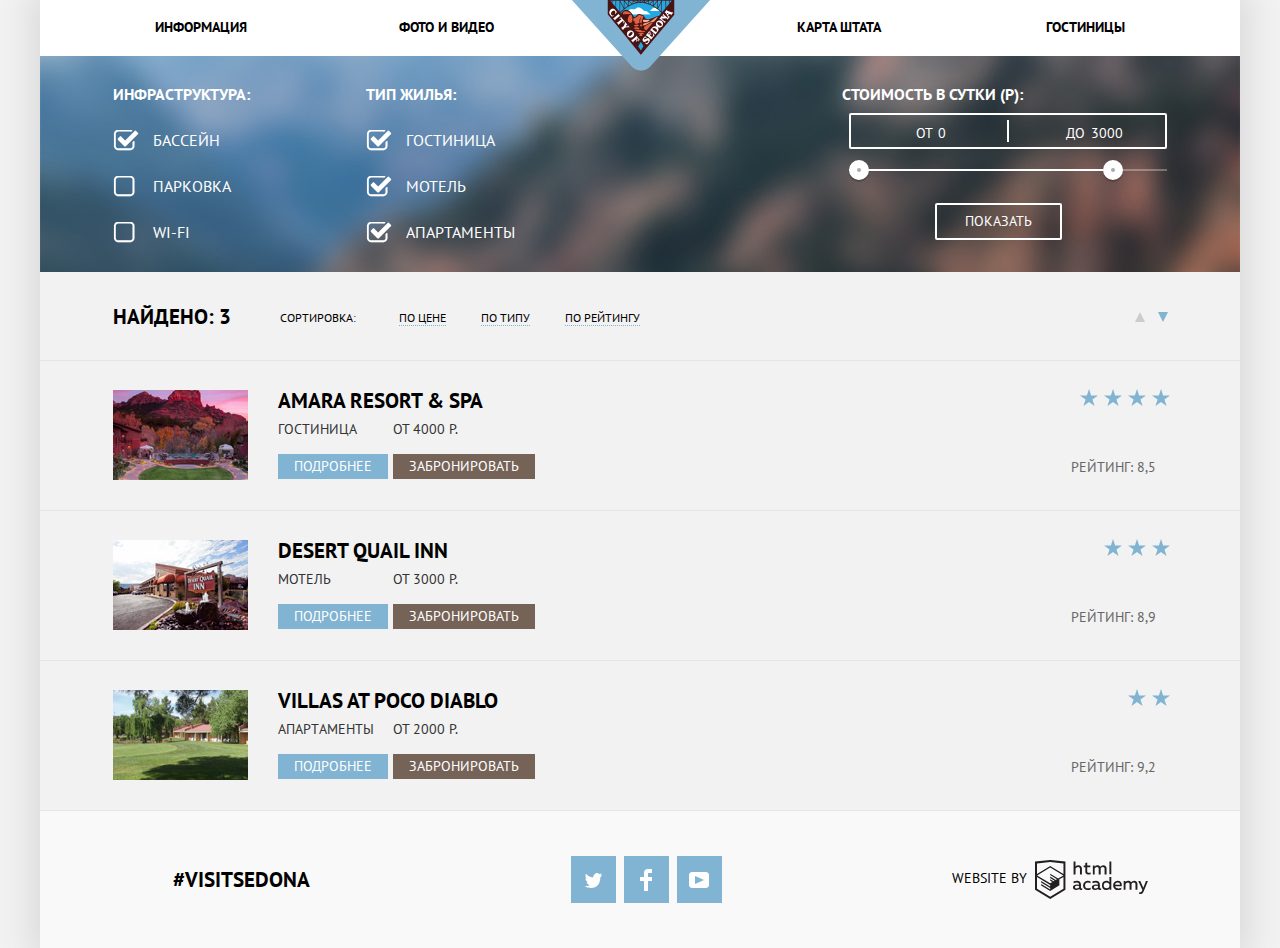
==== commit d139b7e1: "Не смогла до конца разобраться с флексами." ====
--- a/catalog.html
+++ b/catalog.html
@@ -14,7 +14,7 @@
   <body>
     <div class="cover">
       <header class="main-header">
-        <nav class="main-header-navigation">
+        <nav class="main-header-navigation-catalog">
           <div class="main-header-left">
             <a href="info.html">Информация</a>
           </div>
@@ -208,7 +208,7 @@
           </div>
         </div>
       </main>
-      <footer class="footer-index">
+      <footer class="footer-catalog">
         <div class="tag">
           <p>#visitsedona</p>
         </div>
--- a/css/style.css
+++ b/css/style.css
@@ -26,6 +26,35 @@
   list-style-type: none;
 }
 
+/*  Шрифт для формы  */
+
+@font-face {
+    font-weight: normal;
+    font-style: normal;
+    font-family: "symbols";
+    src: url("../fonts/symbols.woff") format("woff"), url("../fonts/symbols.woff2") format("woff2");
+}
+
+[class^="icon-"]::before,
+[class*=" icon-"]::before {
+    display: inline-block;
+    width: 1em;
+    margin-right: 0.2em;
+    margin-left: 0.2em;
+    font-weight: normal;
+    line-height: 1em;
+    font-family: "symbols";
+    text-align: center;
+    text-transform: none;
+    text-decoration: inherit;
+    font-style: normal;
+    font-variant: normal;
+    speak: none;
+}
+
+.icon-plus::before { content: "\e801"; } /* "" */
+.icon-minus::before { content: "\e802"; } /* "" */
+
 /*  Шапка  */
 
 .cover {
@@ -85,6 +114,59 @@
   height: 69px;
   top: 0;
 }
+
+.main-header-navigation-catalog {
+  display: block;
+  list-style: none;
+  padding: 0;
+  background-color: #ffffff;
+}
+
+.main-header-navigation-catalog div {
+  display: inline-block;
+  width: 240px;
+  padding: 14px 20px 16px;
+  line-height: 26px;
+  vertical-align: top;
+  box-sizing: border-box;
+}
+
+.main-header-navigation-catalog .main-header-left {
+  padding-left: 72px;
+  text-align: left;
+}
+
+.main-header-navigation-catalog .main-header-right {
+  text-align: right;
+  padding-right: 72px;
+}
+
+.main-header-navigation-catalog a {
+  text-decoration: none;
+  color: #000000;
+  font-weight: 700;
+  cursor: pointer;
+}
+
+.main-header-navigation-catalog a:hover {
+  color: #81b3d2;
+}
+
+.main-header-navigation-catalog a:active {
+  color: #c1c1c1;
+}
+
+.main-header-navigation-catalog .main-header-logo {
+  padding: 0;
+  font-size: 0;
+  line-height: 0;
+  position: relative;
+  z-index: 10;
+  width: 138px;
+  height: 55px;
+  top: 0;
+}
+
 
 /*  index  */
 
@@ -245,42 +327,6 @@
   width: 280px;
 }
 
-.container-find {
-  background: #ffffff;
-  height: 305px;
-  padding: 0 70px;
-}
-
-.container-find-go {
-  padding: 55px 50px 47px;
-}
-
-.container-find-go h2 {
-  line-height: 24px;
-  font-size: 30px;
-
-  margin-bottom: 30px;
-}
-
-.container-find-go p {
-  line-height: 24px;
-  margin-bottom: 50;
-}
-
-.container-find-button {
-  display: block;
-  width: 568px;
-  margin: 0 auto;
-  color: #ffffff;
-  padding: 30px 0 30px;
-  margin-top: 40px;
-  font-size: 21px;
-  line-height: 26px;
-  font-weight: bold;
-  text-decoration: none;
-  background: #766357;
-}
-
 .tag {
   width: 140px;
   padding: 28px 131px;
@@ -293,7 +339,7 @@
 .footer-index {
   margin-top: -127px;
   background-color: #f9f9f9;
-  opacity: 0.5;
+  opacity: 0.9;
   vertical-align: middle;
 }
 
@@ -375,6 +421,291 @@
   line-height: 65px;
 }
 
+/* Форма поиска на главной  */
+
+.container-find {
+    background: #ffffff;
+}
+
+.container-find-interested {
+    padding: 55px 50px 47px;
+}
+
+.container-find-interested h3 {
+    line-height: 24px;
+    font-size: 30px;
+    margin-bottom: 30px;
+}
+
+.container-find-interested p {
+    line-height: 24px;
+    margin-bottom: 0;
+}
+
+.search-form-container {
+    position: relative;
+    width: 568px;
+    margin: 0 auto;
+}
+
+.search-button {
+    display: block;
+    width: 568px;
+    margin: 0 auto;
+    color: #ffffff;
+    padding: 30px 0 30px;
+    font-size: 21px;
+    line-height: 26px;
+    font-weight: bold;
+    text-decoration: none;
+    background: #766357;
+}
+
+.search-form {
+    display: none;
+    position: absolute;
+    top: 85px;
+    left: 0;
+    width: 568px;
+    padding: 57px 55px;
+    margin: 0 auto;
+    box-sizing: border-box;
+    line-height: 26px;
+    text-align: left;
+    font-weight: bold;
+    background: #ffffff;
+    z-index: 1;
+}
+
+@-webkit-keyframes zoom-in {
+    from {
+        -webkit-transform: translate(10px, 100px) rotate(0) scale(0);
+        -ms-transform: translate(10px, 100px) rotate(0) scale(0);
+        transform: translate(10px, 100px) rotate(0) scale(0);
+    }
+    to {
+        -webkit-transform: translate(0, 0) rotate(360deg) scale(1);
+        -ms-transform: translate(0, 0) rotate(360deg) scale(1);
+        transform: translate(0, 0) rotate(360deg) scale(1);
+    }
+}
+
+@keyframes zoom-in {
+    from {
+        -webkit-transform: translate(10px, 100px) rotate(0) scale(0);
+        -ms-transform: translate(10px, 100px) rotate(0) scale(0);
+        transform: translate(10px, 100px) rotate(0) scale(0);
+    }
+    to {
+        -webkit-transform: translate(0, 0) rotate(360deg) scale(1);
+        -ms-transform: translate(0, 0) rotate(360deg) scale(1);
+        transform: translate(0, 0) rotate(360deg) scale(1);
+    }
+}
+
+@-webkit-keyframes zoom-out {
+    from {
+        -webkit-transform: translate(0, 0) scale(1) rotate(0);
+        -ms-transform: translate(0, 0) scale(1) rotate(0);
+        transform: translate(0, 0) scale(1) rotate(0);
+    }
+    to {
+        -webkit-transform: translate(10px, 100px) scale(0) rotate(-360deg);
+        -ms-transform: translate(10px, 100px) scale(0) rotate(-360deg);
+        transform: translate(10px, 100px) scale(0) rotate(-360deg);
+    }
+}
+
+@keyframes zoom-out {
+    from {
+        -webkit-transform: translate(0, 0) scale(1) rotate(0);
+        -ms-transform: translate(0, 0) scale(1) rotate(0);
+        transform: translate(0, 0) scale(1) rotate(0);
+    }
+    to {
+        -webkit-transform: translate(10px, 100px) scale(0) rotate(-360deg);
+        -ms-transform: translate(10px, 100px) scale(0) rotate(-360deg);
+        transform: translate(10px, 100px) scale(0) rotate(-360deg);
+    }
+}
+
+.search-form-visible {
+    display: block;
+    -webkit-animation: zoom-in 0.9s ease-in-out;
+    animation: zoom-in 0.9s ease-in-out;
+}
+
+.search-form-invisible {
+    display: block;
+    -webkit-animation: zoom-out 0.9s ease-in-out forwards;
+    animation: zoom-out 0.9s ease-in-out forwards;
+}
+
+.search-form .form-line {
+    position: relative;
+    width: 458px;
+    margin-bottom: 29px;
+}
+
+.sreach-form .form-line:nth-child(2) {
+    margin-bottom: 30px;
+}
+
+.search-form label {
+    float: left;
+    padding: 5px 0 7px;
+}
+
+.search-form .field {
+    float: right;
+    line-height: 26px;
+    padding: 4px 15px 8px;
+    border: none;
+    outline: none;
+    box-sizing: border-box;
+    text-transform: uppercase;
+    background: #f2f2f2;
+}
+
+::-webkit-input-placeholder,
+::-moz-placeholder,
+:-moz-placeholder,
+:-ms-input-placeholder {
+    color: #000000;
+}
+
+.search-form .field:hover {
+    background: #ebebeb;
+}
+
+.search-form .field:focus {
+    background: #ffffff;
+    outline: 2px solid #e5e5e5;
+}
+
+.search-form .date {
+    width: 346px;
+    padding-right: 37px;
+}
+
+.search-form .icon-calendar {
+    position: absolute;
+    right: 6px;
+    bottom: 0;
+    font-size: 21px;
+    font-weight: 200;
+    line-height: 38px;
+    color: #c2c2c2;
+    cursor: pointer;
+}
+
+.search-form .icon-calendar:hover {
+    color: #000000;
+}
+
+.search-form .icon-calendar:active {
+    color: #81b3d2;
+}
+
+.search-form .half-width {
+    display: inline-block;
+    width: 50%;
+    vertical-align: top;
+    box-sizing: border-box;
+}
+
+.half-width .unit {
+    width: 114px;
+    padding-left: 55px;
+    padding-right: 50px;
+}
+
+.half-width:first-child .unit {
+    margin-right: 3px;
+}
+
+.half-width:last-child label {
+    margin-left: 50px;
+}
+
+.half-width .unit-container {
+    position: relative;
+}
+
+.unit-container .button {
+    position: absolute;
+    top: 0;
+    padding: 6px 9px;
+    line-height: 26px;
+    color: #a9a9a9;
+    background: #f2f2f2;
+    border: none;
+    outline: none;
+}
+
+.unit-container .button:hover {
+    color: #000000;
+}
+
+.unit-container .button:active {
+    color: #81b3d2;
+}
+
+.unit-container .minus-button {
+    left: 112px;
+}
+
+.unit-container .plus-button {
+    right: 0;
+}
+
+.half-width:first-child .plus-button {
+    right: 3px;
+}
+
+.half-width:last-child .minus-button {
+    left: 115px;
+}
+
+.search-form .find-button {
+    display: block;
+    width: 458px;
+    margin: 0 auto;
+    margin-top: 54px;
+    padding: 14px 10px 15px;
+    box-sizing: border-box;
+    font-size: 21px;
+    line-height: 26px;
+    text-transform: uppercase;
+    color: #ffffff;
+    background: #81b3d2;
+    border: none;
+    outline: none;
+}
+
+.search-form .find-button:hover {
+    background: #669ec0;
+}
+
+.search-form .find-button:active {
+    background: #5496bd;
+}
+
+.search-form .find-button:active span {
+    opacity: 0.3;
+}
+
+.map {
+    background: url(../img/map.jpg) 50% 0 no-repeat;
+    height: 593px;
+}
+
+.map iframe {
+    border: 0;
+    height: 593px;
+    width: 100%;
+}
+
 /*Страница бронирования гостиниц*/
 
 .clearfix::after {
@@ -390,7 +721,7 @@
   font-size: 16px;
   line-height: 21px;
   color: #ffffff;
-  background: #4b7ea9 url("../img/filter-background.jpg") no-repeat center top;
+  background: #4b7ea9 url("../img/filter-background.jpg") no-repeat 50% 20%;
 }
 
 .container-filter-menu h2 {
@@ -892,3 +1223,9 @@
   color: #666666;
   background-color: #f2f2f2;
 }
+
+.footer-catalog {
+  margin-top: 0 auto;
+  background-color: #f9f9f9;
+  vertical-align: middle;
+}